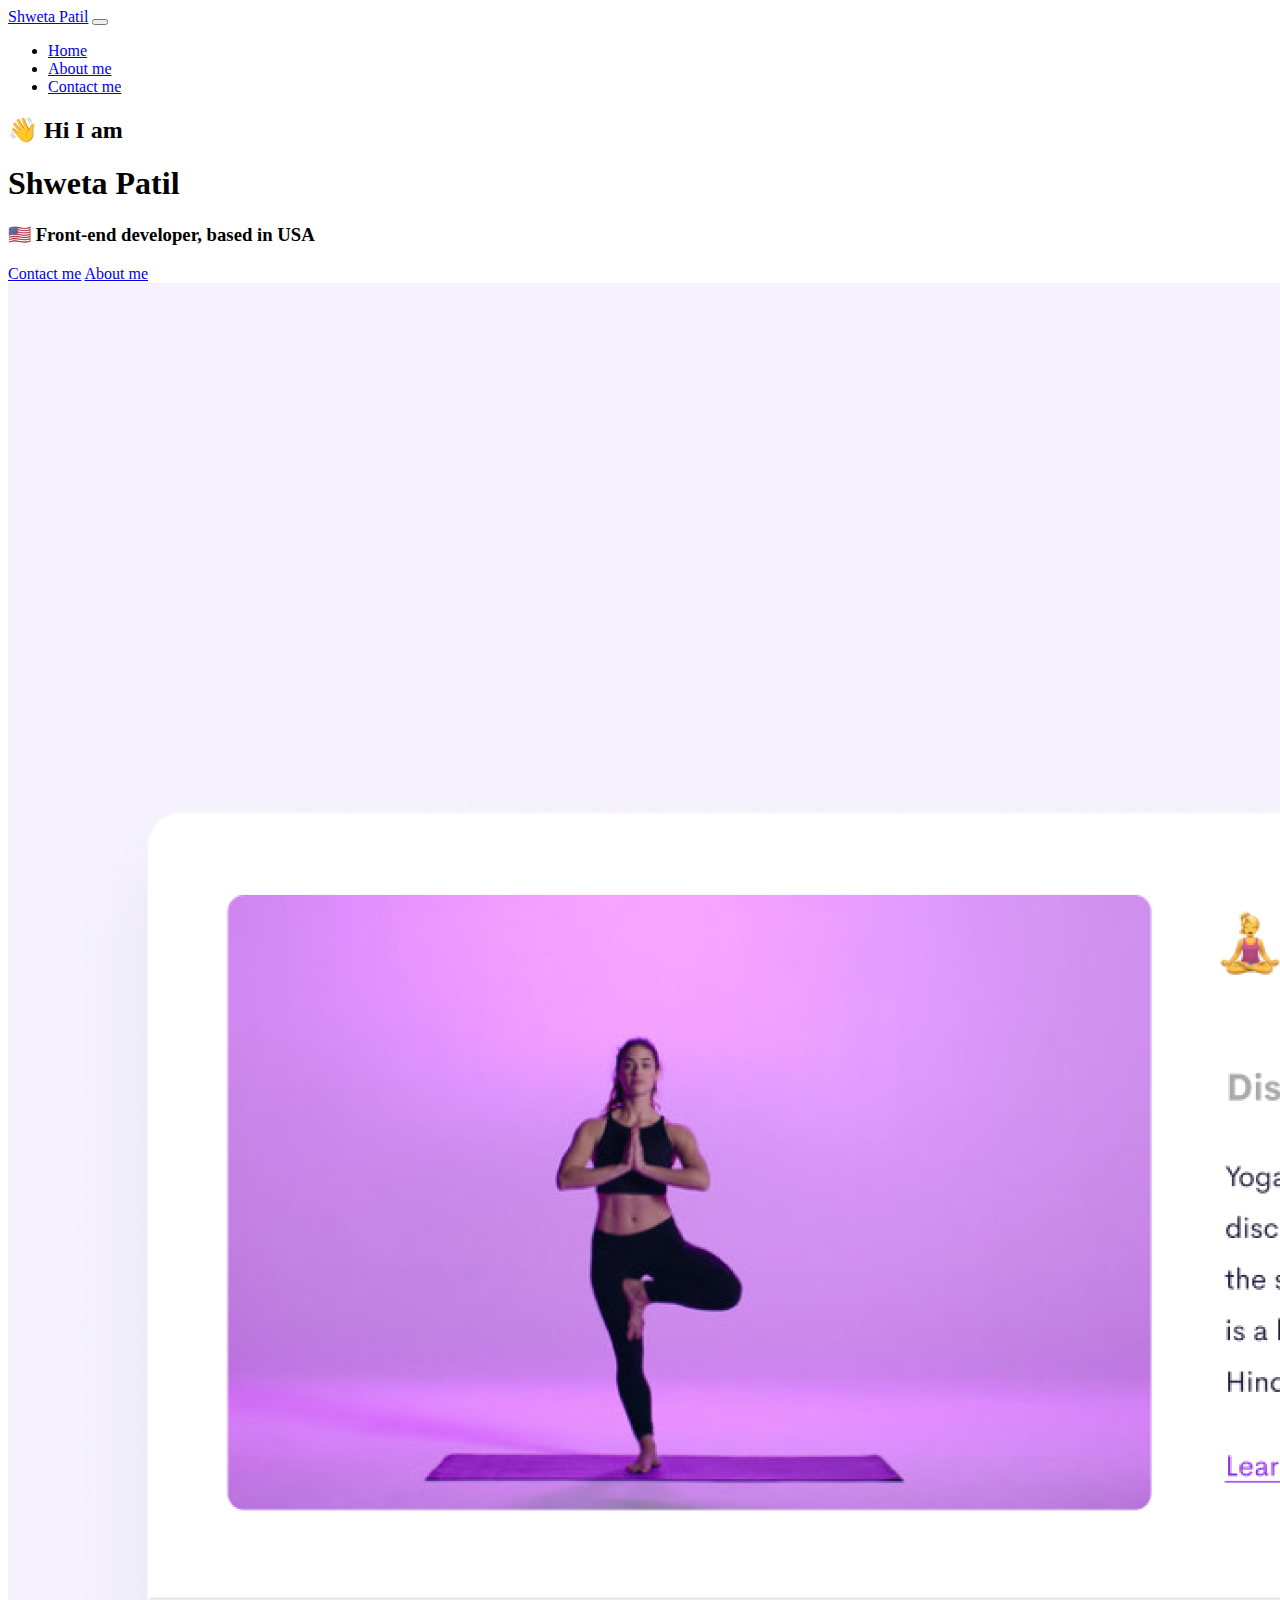
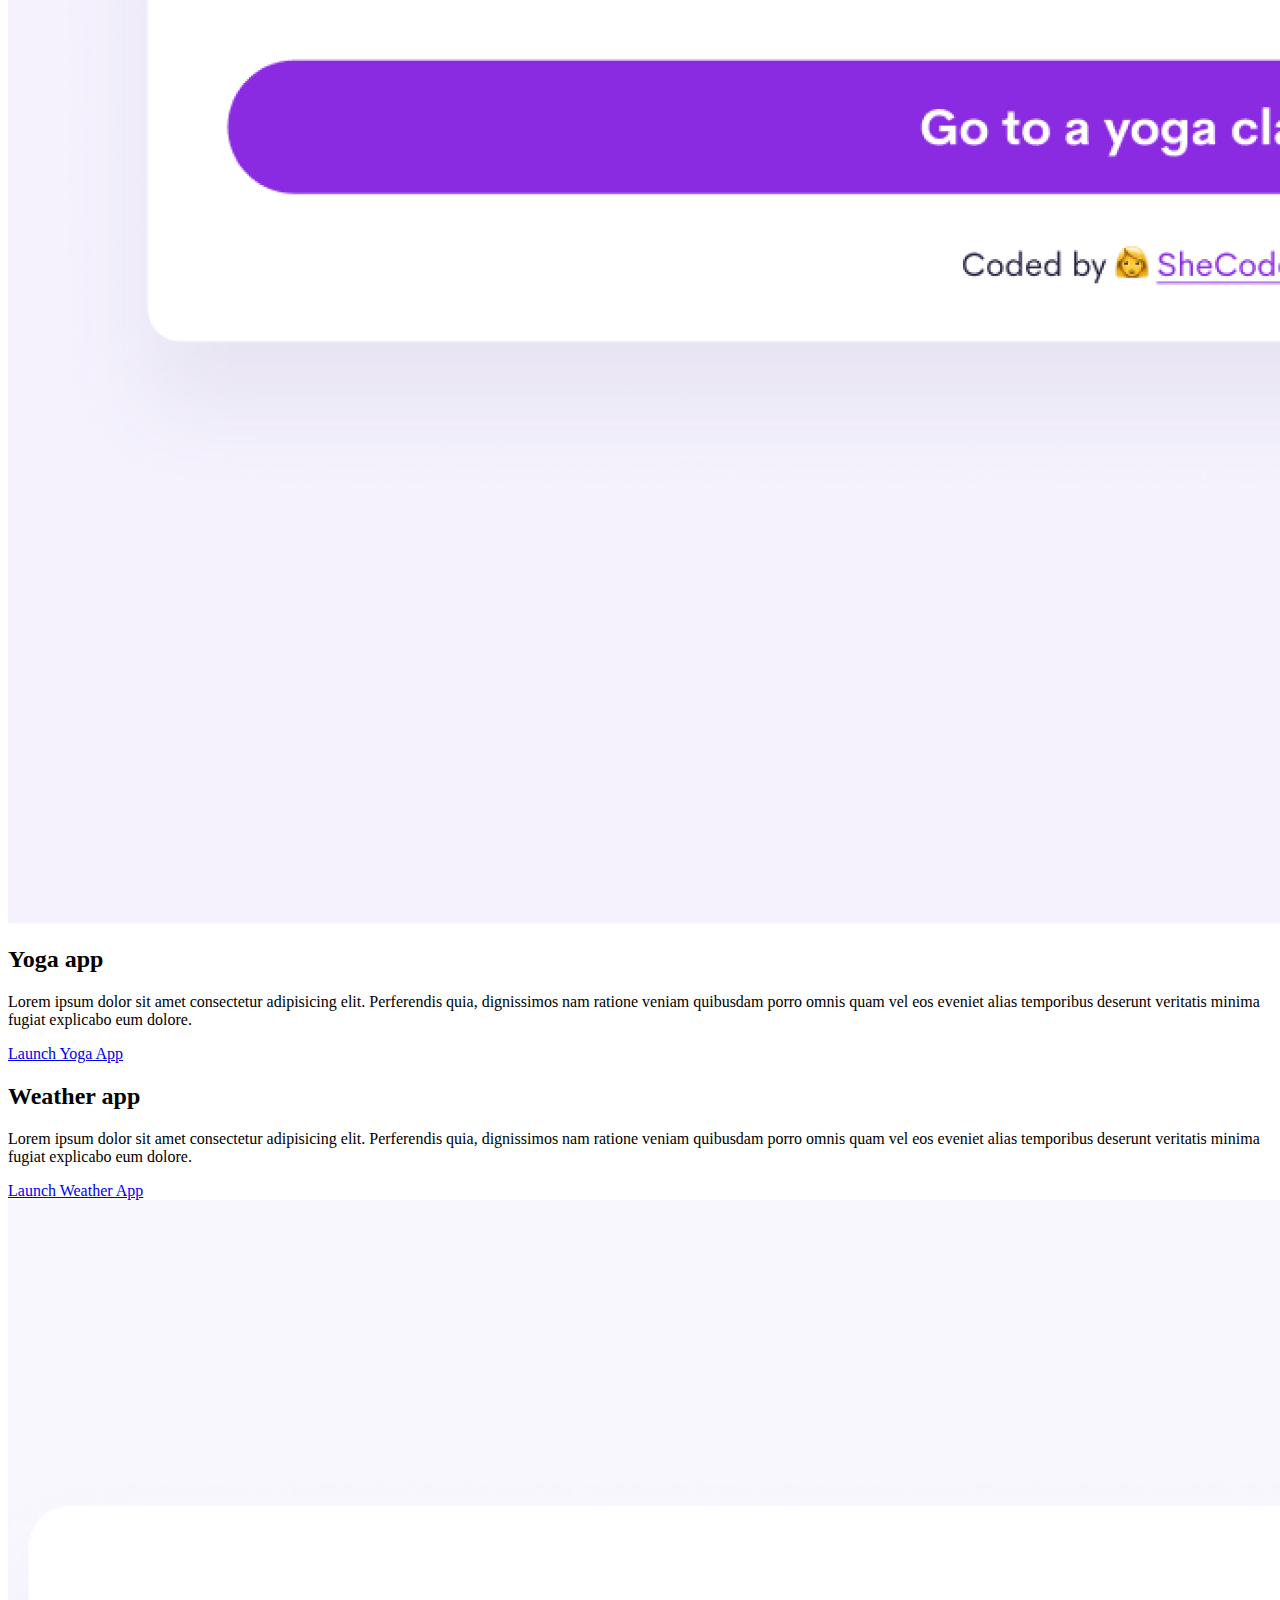
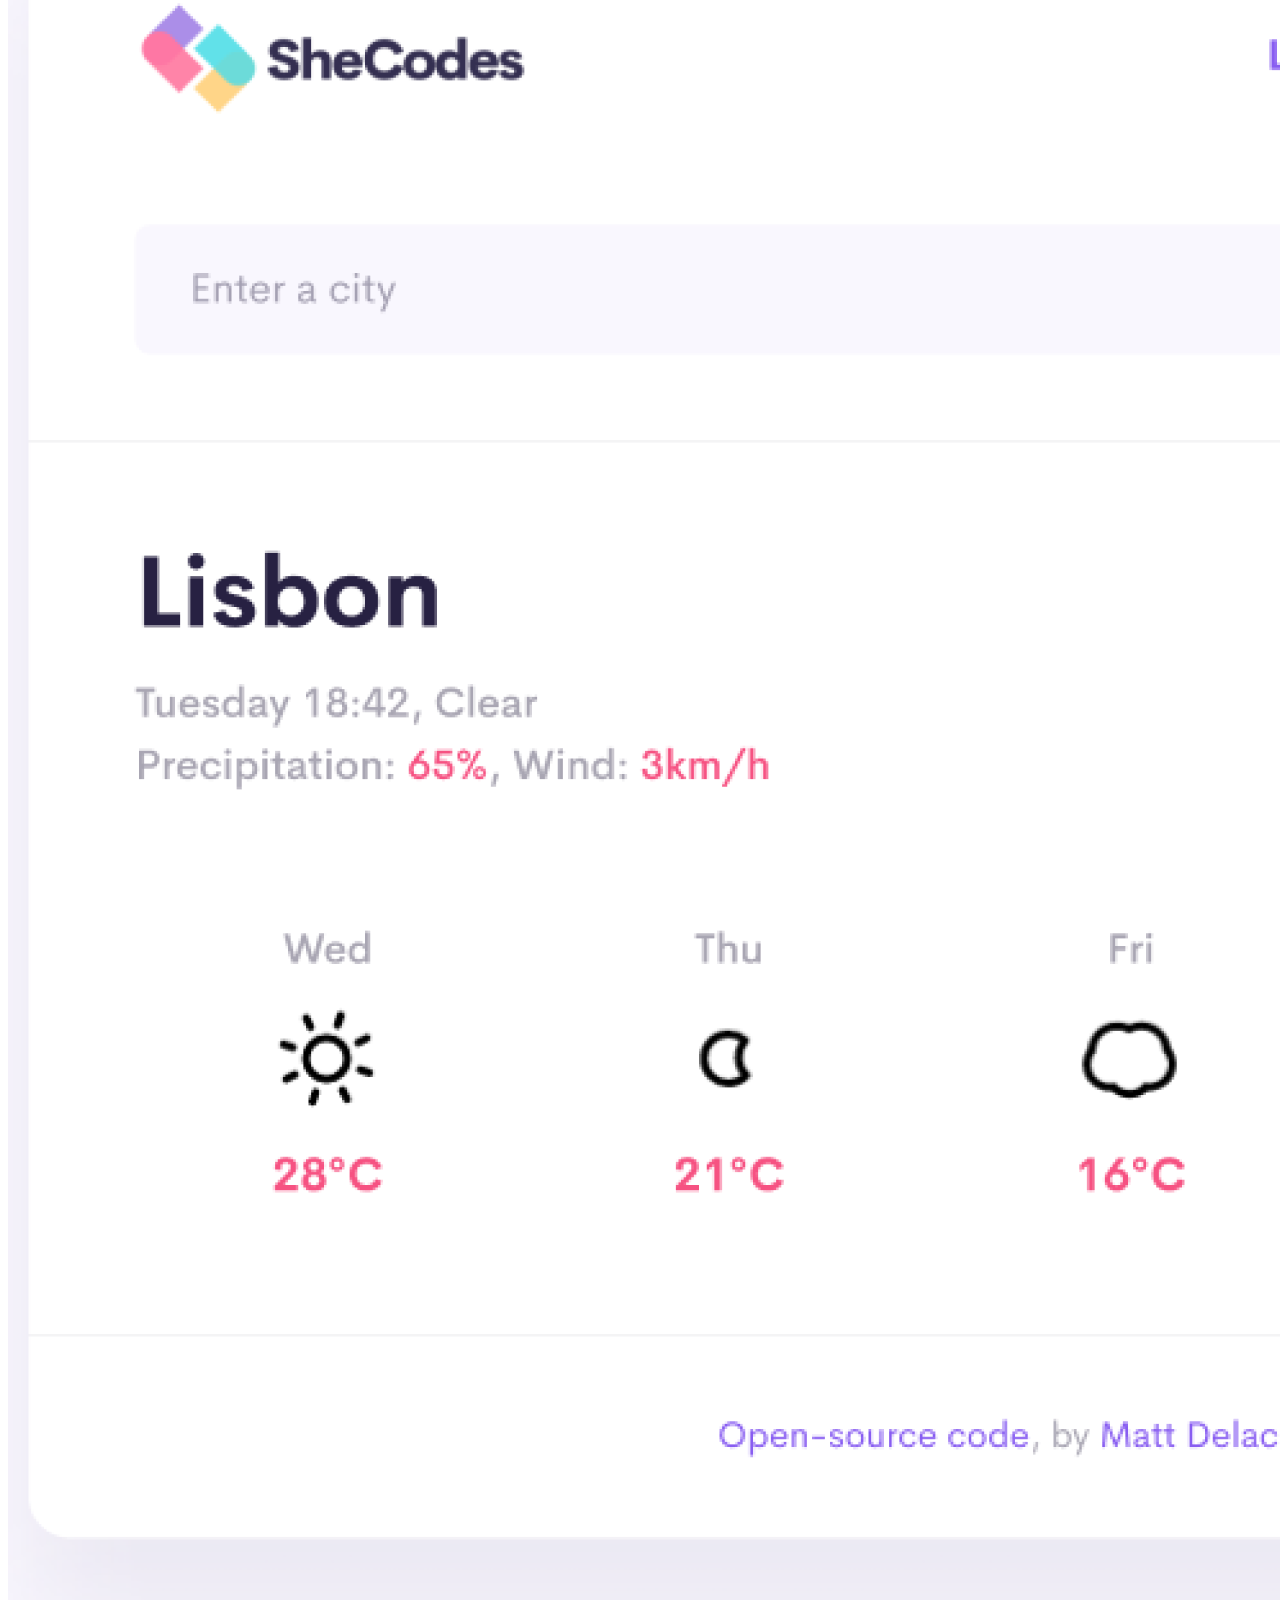
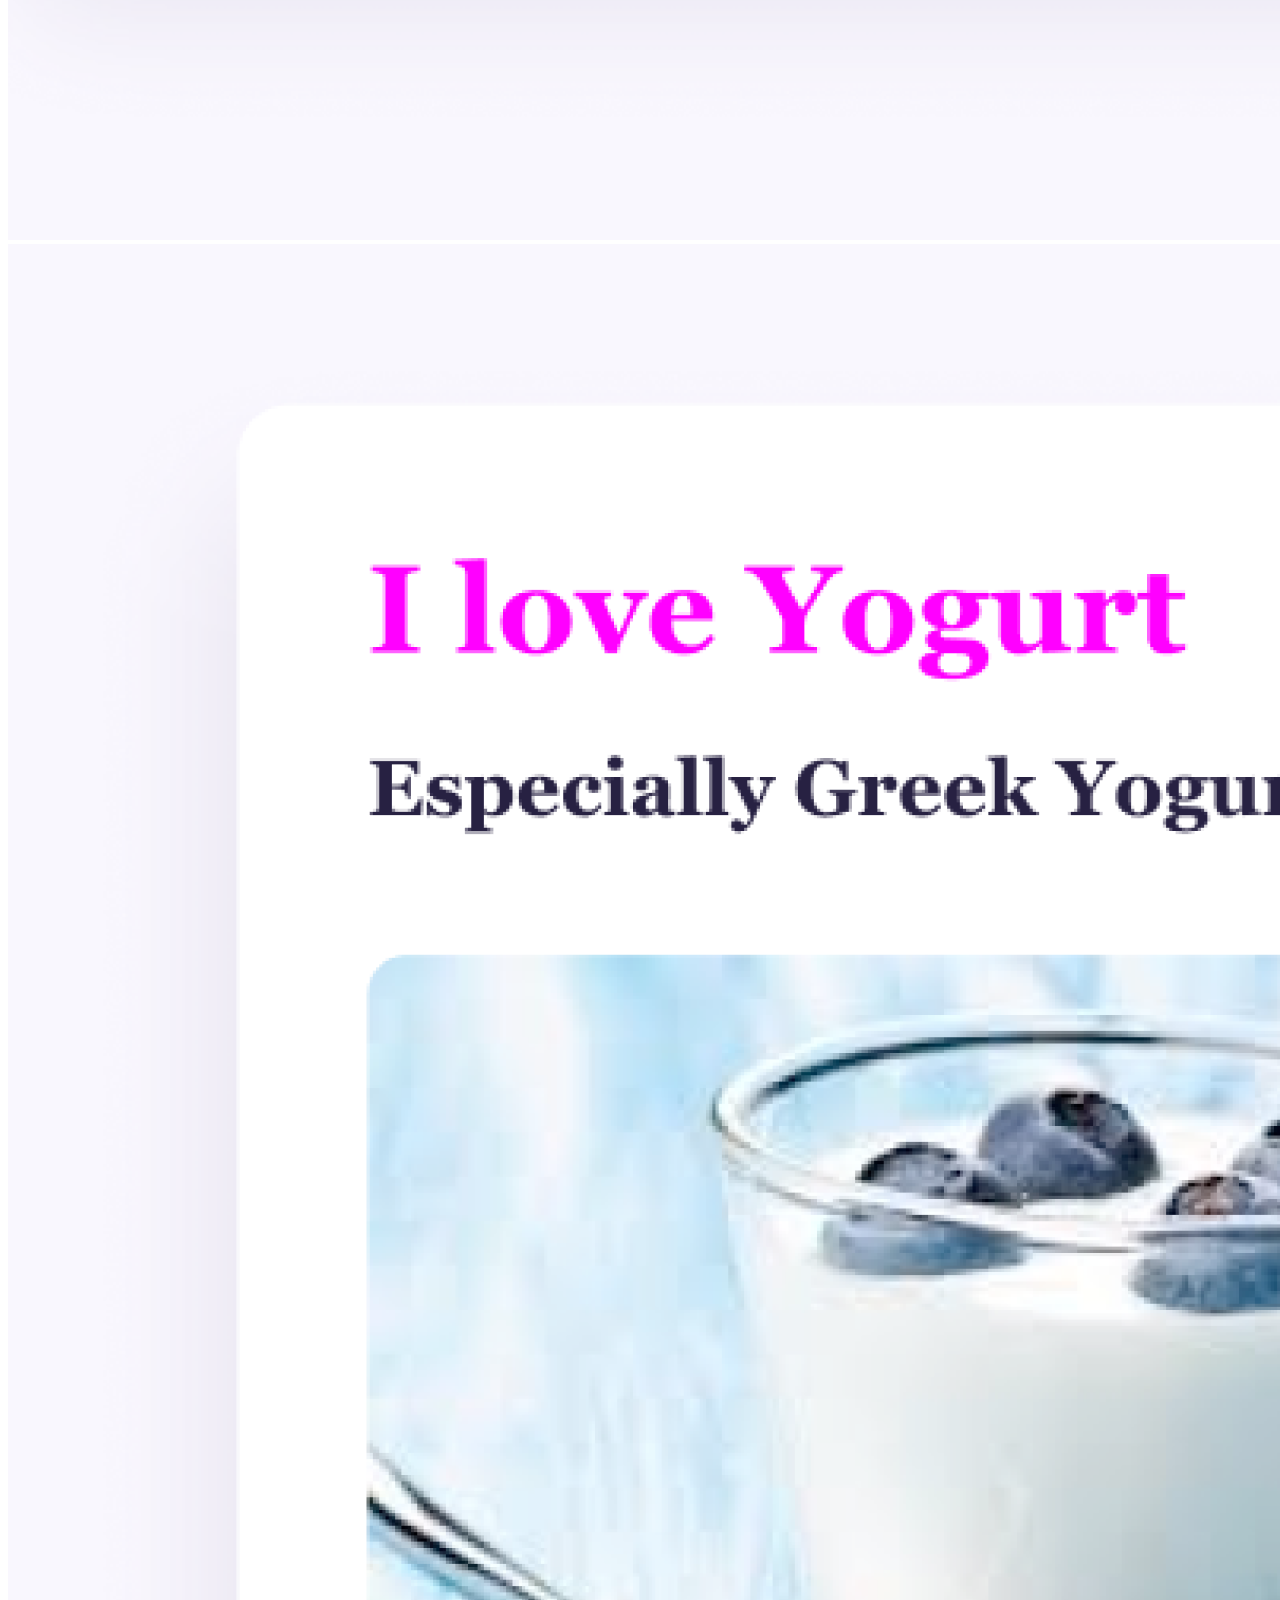
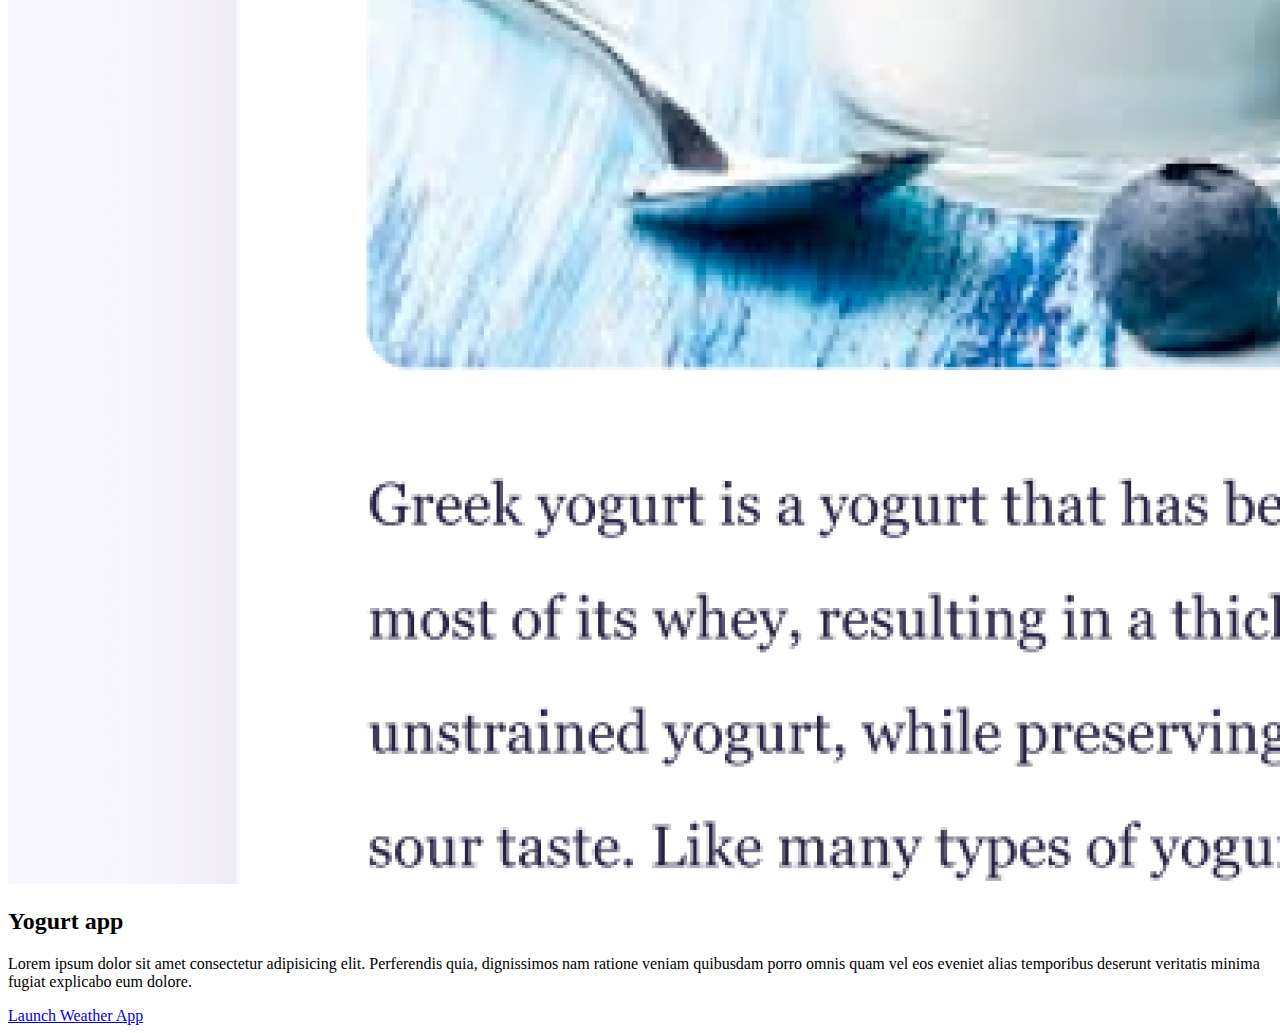
==== index.html @ 8861c7c2 "initial file structure" ====
<!DOCTYPE html>
<html lang="en">
  <head>
    <meta charset="UTF-8" />
    <meta name="description" content="This is an website about Shweta Patil" />
    <meta http-equiv="X-UA-Compatible" content="IE=edge" />
    <meta name="viewport" content="width=device-width, initial-scale=1.0" />
    <title>Shweta Patil</title>
    <link
      href="https://cdn.jsdelivr.net/npm/bootstrap@5.0.0-beta2/dist/css/bootstrap.min.css"
      rel="stylesheet"
      integrity="sha384-BmbxuPwQa2lc/FVzBcNJ7UAyJxM6wuqIj61tLrc4wSX0szH/Ev+nYRRuWlolflfl"
      crossorigin="anonymous"
    />
    <script
      src="https://cdn.jsdelivr.net/npm/bootstrap@5.0.0-beta2/dist/js/bootstrap.bundle.min.js"
      integrity="sha384-b5kHyXgcpbZJO/tY9Ul7kGkf1S0CWuKcCD38l8YkeH8z8QjE0GmW1gYU5S9FOnJ0"
      crossorigin="anonymous"
    ></script>
    <link rel="stylesheet" href="/css/style.css" />
  </head>
  <body>
    <nav class="navbar navbar-expand-lg navbar-light bg-light fixed-top">
      <div class="container">
        <a class="navbar-brand" href="/index.html">Shweta Patil</a>
        <button
          class="navbar-toggler"
          type="button"
          data-bs-toggle="collapse"
          data-bs-target="#navbarNav"
          aria-controls="navbarNav"
          aria-expanded="false"
          aria-label="Toggle navigation"
        >
          <span class="navbar-toggler-icon"></span>
        </button>
        <div class="collapse navbar-collapse" id="navbarNav">
          <ul class="navbar-nav">
            <li class="nav-item">
              <a class="nav-link active" aria-current="page" href="/index.html"
                >Home</a
              >
            </li>
            <li class="nav-item">
              <a class="nav-link" href="/about.html">About me</a>
            </li>
            <li class="nav-item">
              <a class="nav-link" href="/about.html#contact">Contact me</a>
            </li>
          </ul>
        </div>
      </div>
    </nav>
    <h2 class="text-center">👋 Hi I am</h2>
    <h1 class="text-center">Shweta Patil</h1>
    <h3 class="text-center">🇺🇸 Front-end developer, based in USA</h3>
    <div class="navigation-links mb-5">
      <a href="/about.html#contact" class="primary-link">Contact me</a>
      <a href="/about.html" class="secondary-link">About me</a>
    </div>
    <div class="container">
      <div class="row">
        <div class="col-6">
          <img
            src="/images/yoga.png"
            alt="yoga-photo"
            class="img-fluid rounded"
          />
        </div>
        <div class="col-6">
          <h2 class="mb-3">Yoga app</h2>
          <p>
            Lorem ipsum dolor sit amet consectetur adipisicing elit. Perferendis
            quia, dignissimos nam ratione veniam quibusdam porro omnis quam vel
            eos eveniet alias temporibus deserunt veritatis minima fugiat
            explicabo eum dolore.
          </p>
          <div class="mt-5">
            <a href="#" class="primary-link">Launch Yoga App</a>
          </div>
        </div>
      </div>
      <div class="row mt-5">
        <div class="col-6">
          <h2 class="mb-3">Weather app</h2>
          <p>
            Lorem ipsum dolor sit amet consectetur adipisicing elit. Perferendis
            quia, dignissimos nam ratione veniam quibusdam porro omnis quam vel
            eos eveniet alias temporibus deserunt veritatis minima fugiat
            explicabo eum dolore.
          </p>
          <div class="mt-5">
            <a href="#" class="primary-link">Launch Weather App</a>
          </div>
        </div>
        <div class="col-6">
          <img
            src="/images/weather.png"
            alt="weather-forecast-photo"
            class="img-fluid rounded"
          />
        </div>
      </div>
      <div class="row mt-5">
        <div class="col-6">
          <img
            src="/images/yogurt.png"
            alt="yogurt-photo"
            class="img-fluid rounded"
          />
        </div>
        <div class="col-6">
          <h2 class="mb-3">Yogurt app</h2>
          <p>
            Lorem ipsum dolor sit amet consectetur adipisicing elit. Perferendis
            quia, dignissimos nam ratione veniam quibusdam porro omnis quam vel
            eos eveniet alias temporibus deserunt veritatis minima fugiat
            explicabo eum dolore.
          </p>
          <div class="mt-5">
            <a href="#" class="primary-link">Launch Weather App</a>
          </div>
        </div>
      </div>
    </div>
  </body>
</html>
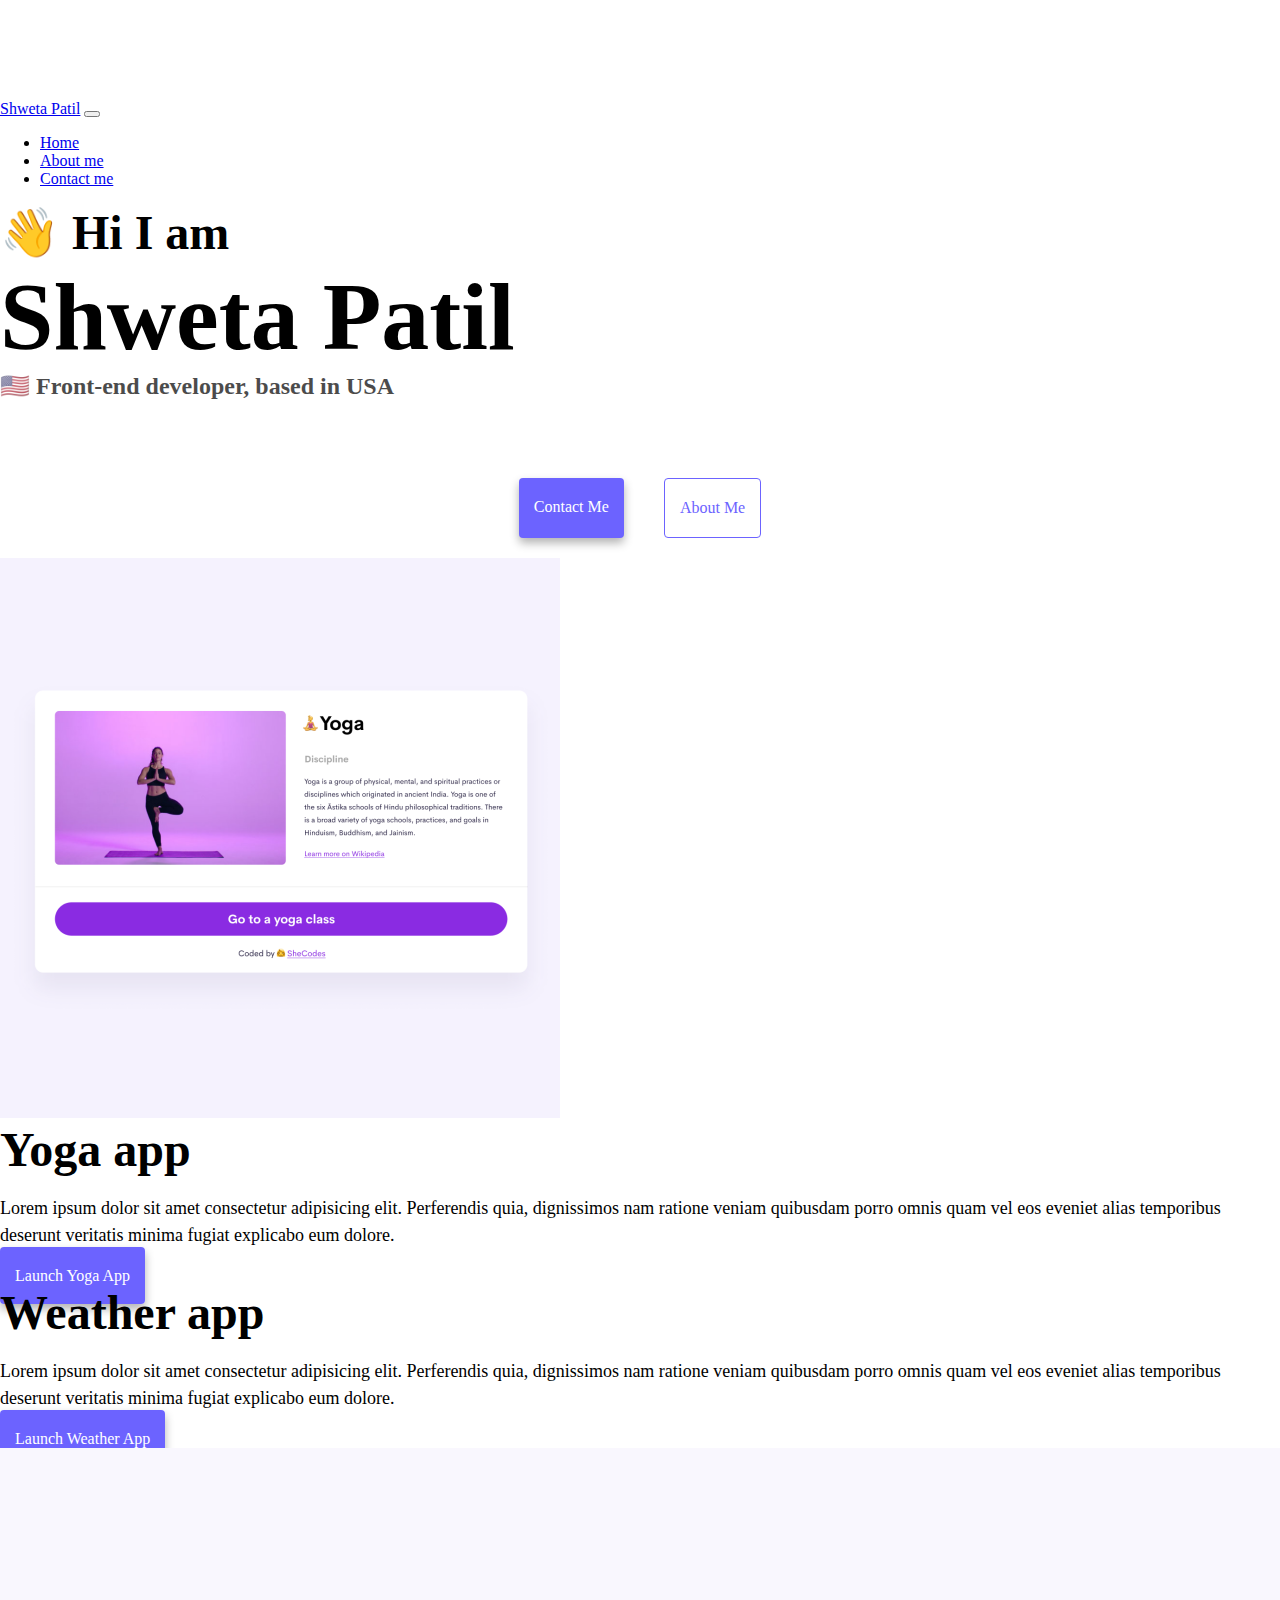
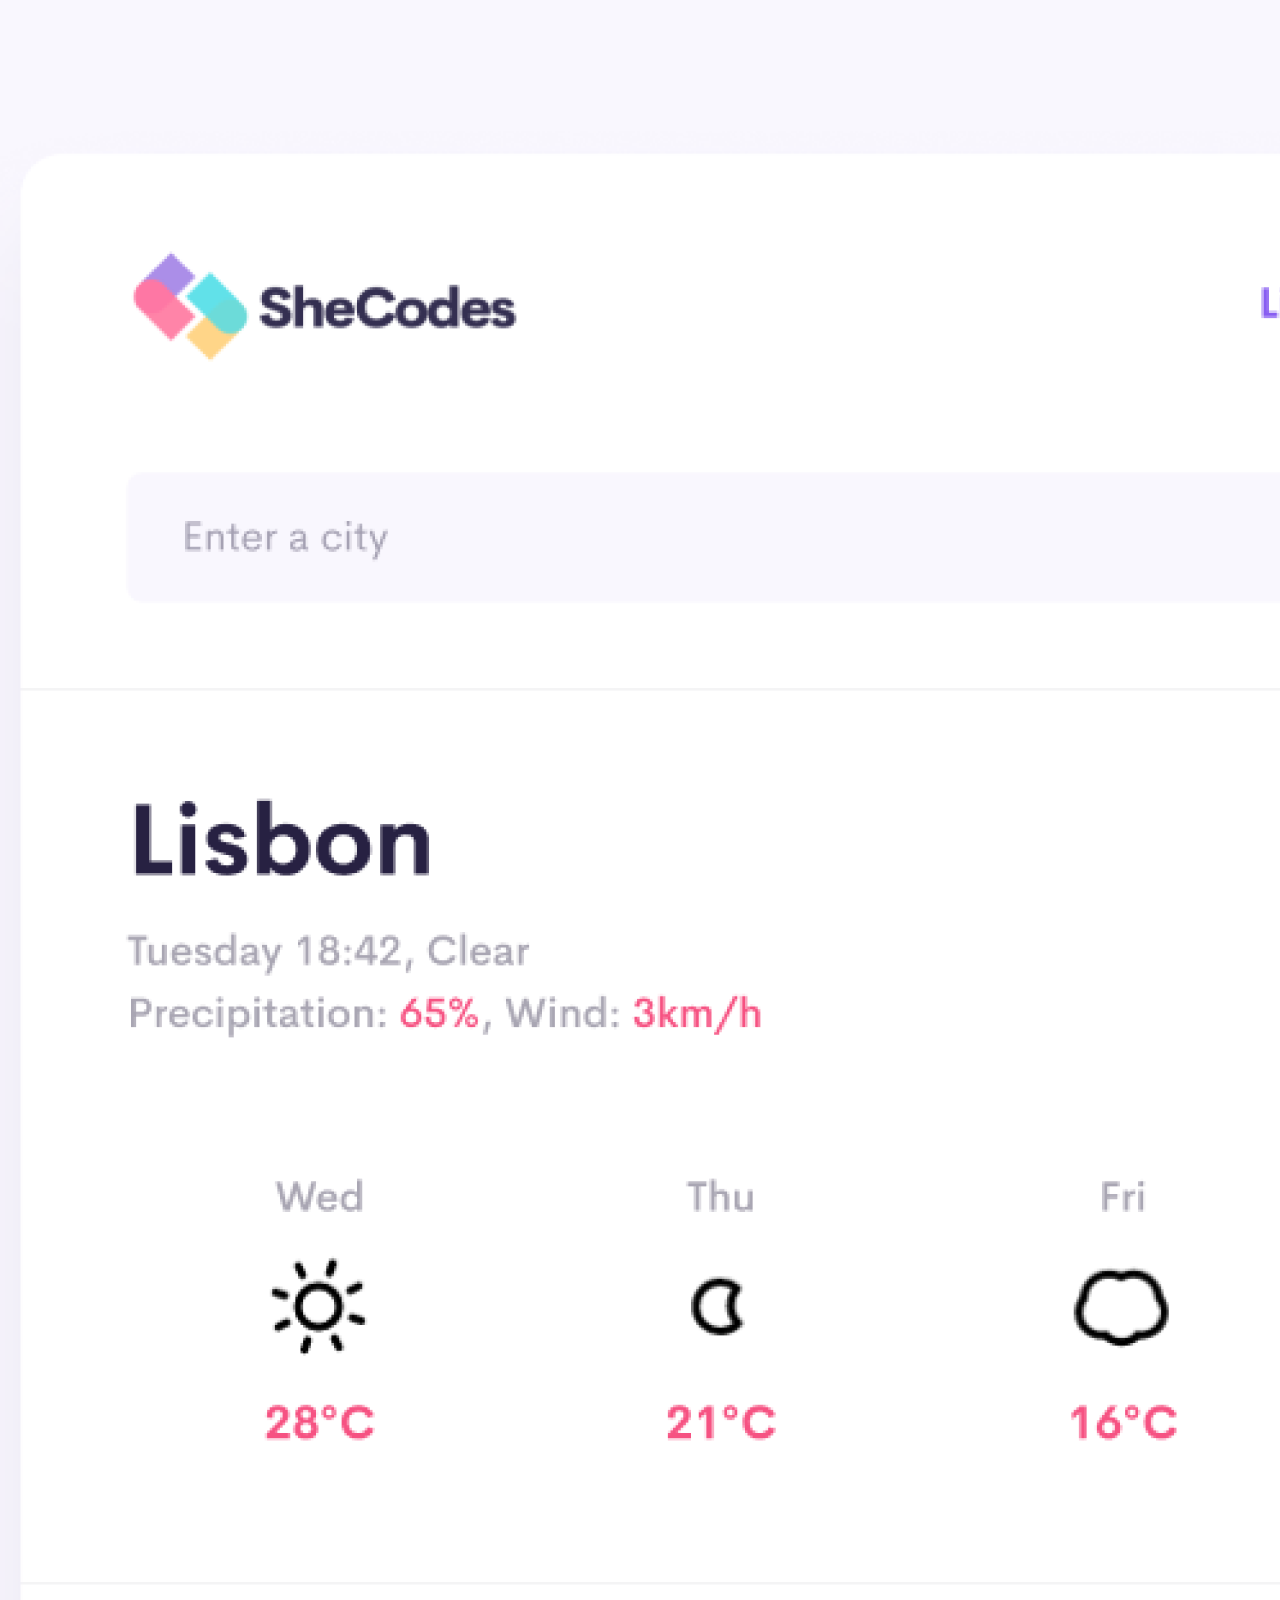
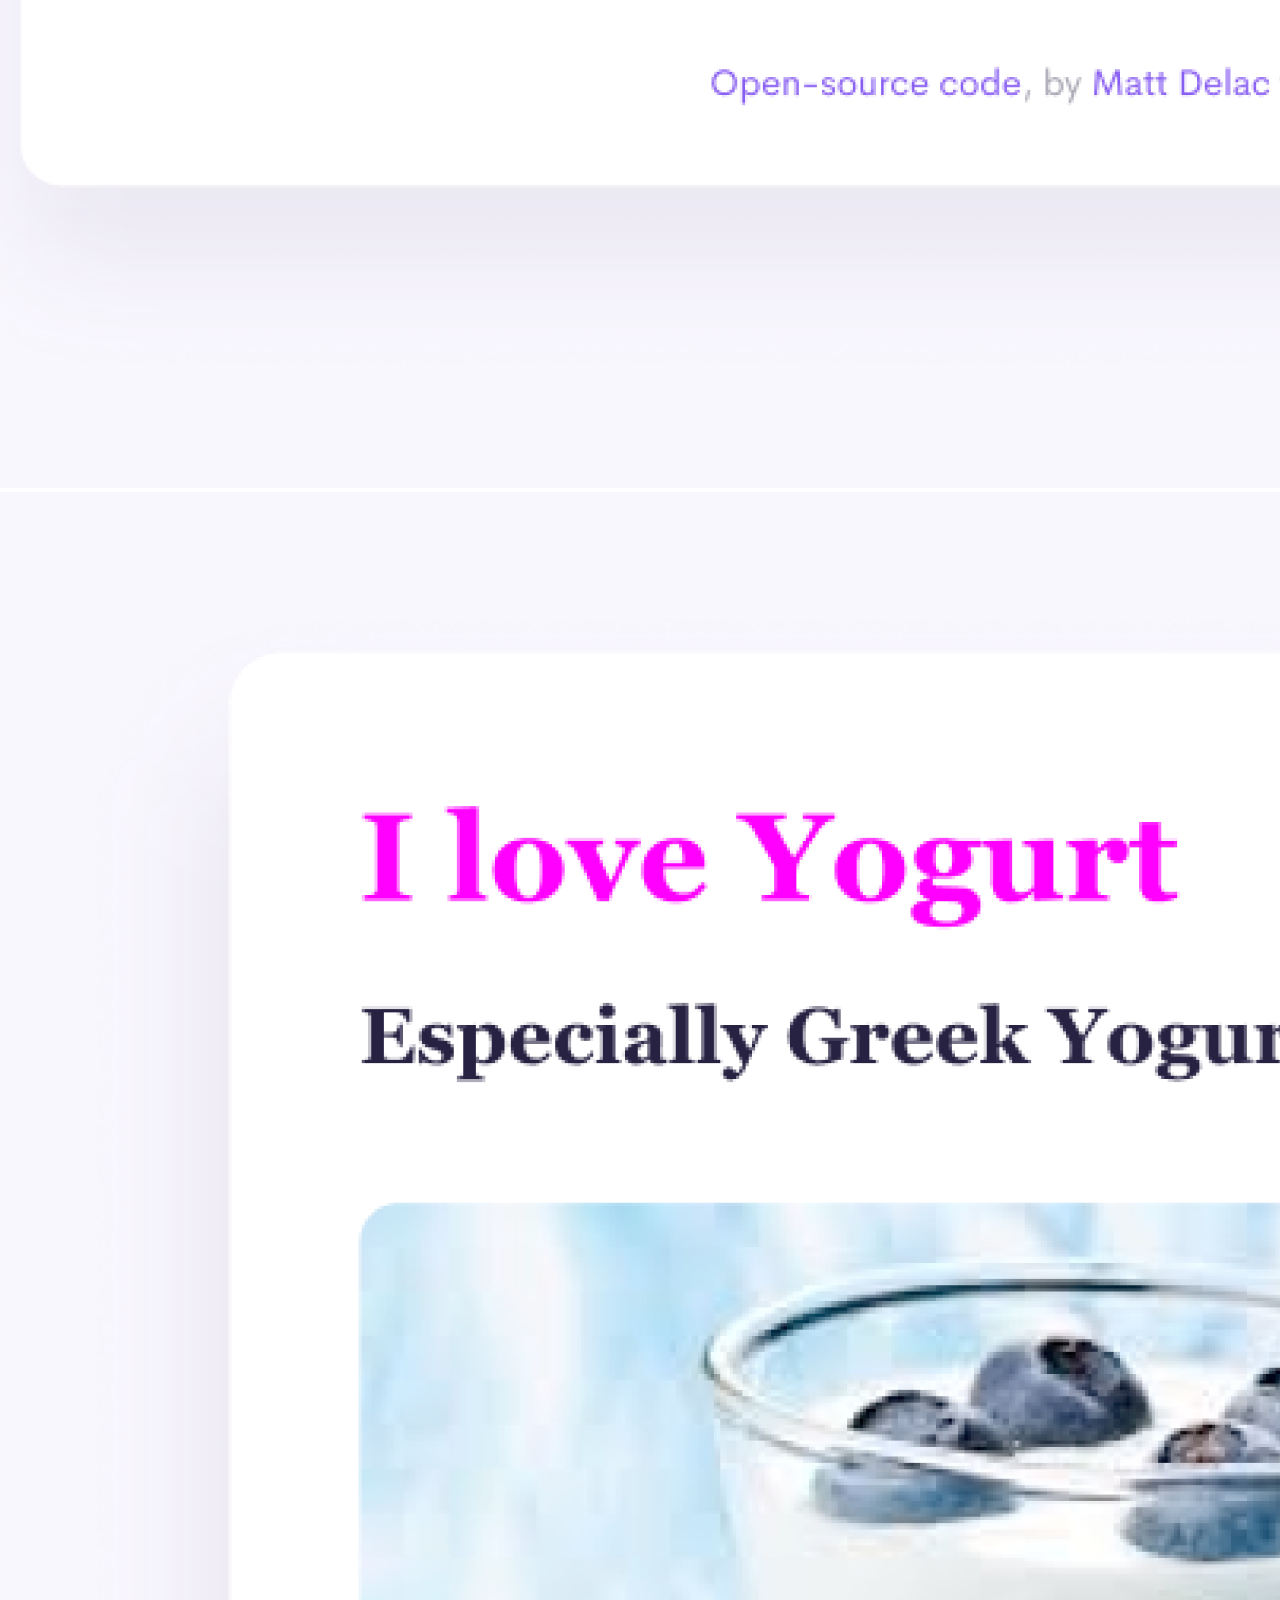
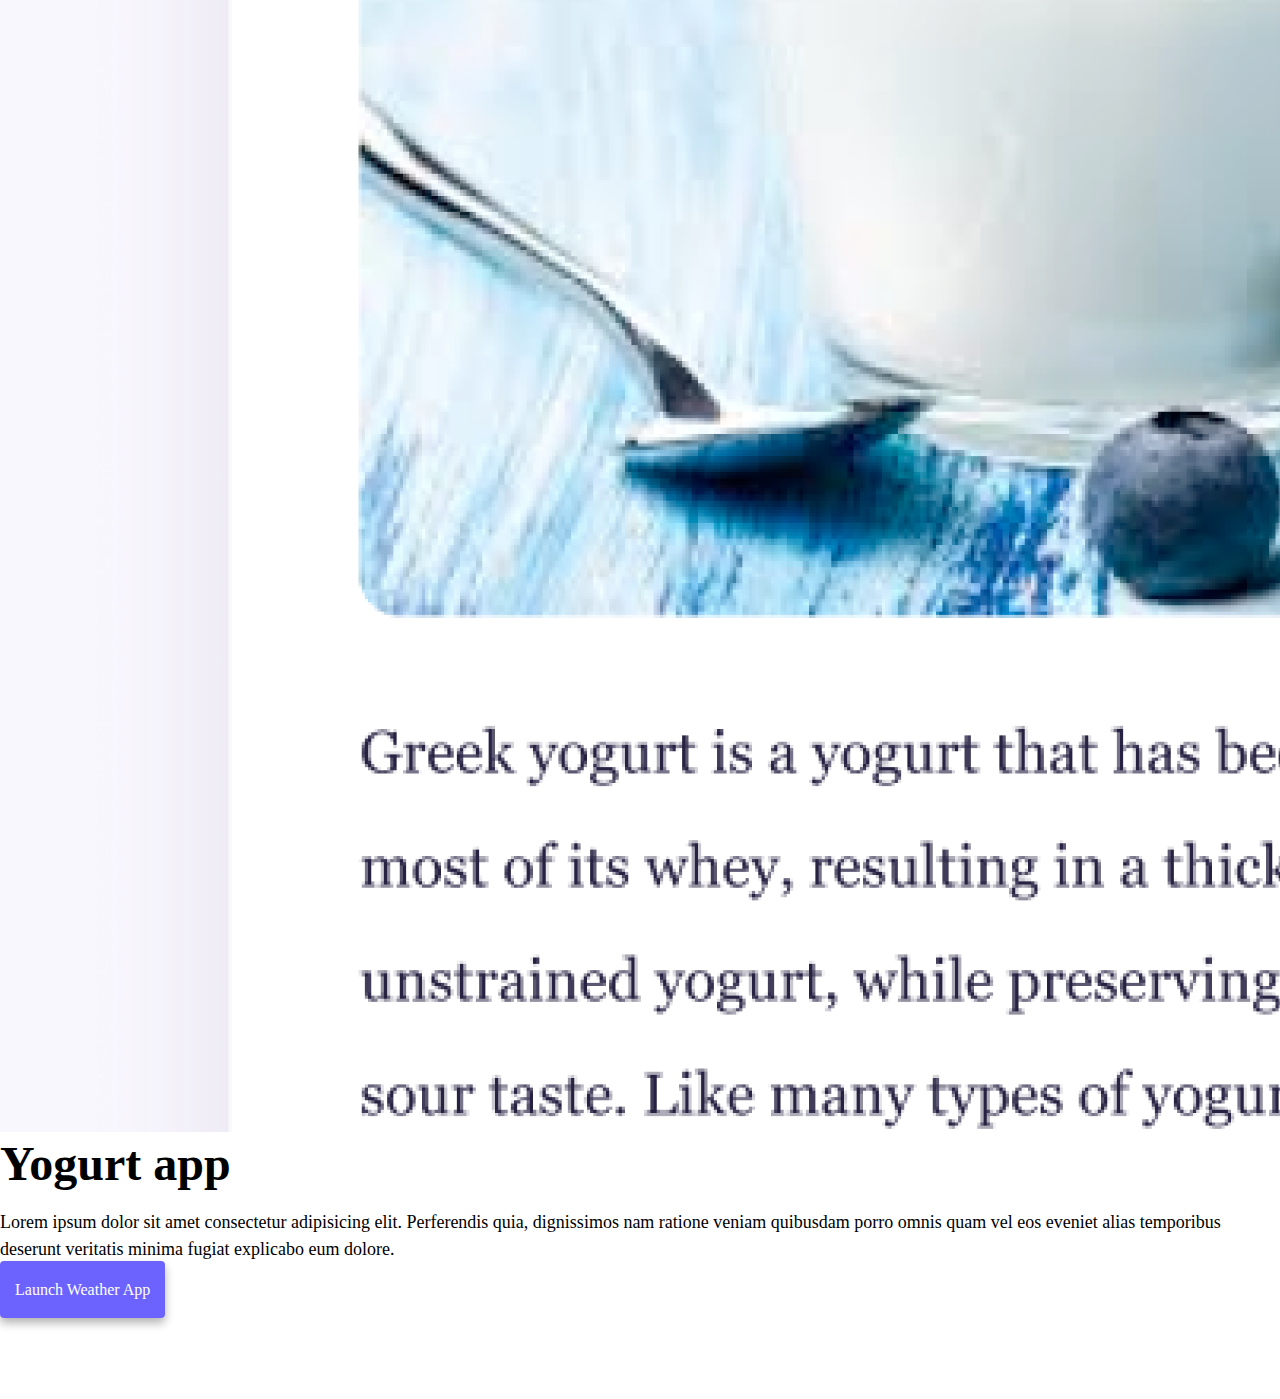
==== commit 010992c7: "added path for css" ====
--- a/index.html
+++ b/index.html
@@ -17,12 +17,12 @@
       integrity="sha384-b5kHyXgcpbZJO/tY9Ul7kGkf1S0CWuKcCD38l8YkeH8z8QjE0GmW1gYU5S9FOnJ0"
       crossorigin="anonymous"
     ></script>
-    <link rel="stylesheet" href="/css/style.css" />
+    <link rel="stylesheet" href="/css/styles.css" />
   </head>
   <body>
     <nav class="navbar navbar-expand-lg navbar-light bg-light fixed-top">
       <div class="container">
-        <a class="navbar-brand" href="/index.html">Shweta Patil</a>
+        <a class="navbar-brand" href="/" title="Homepage">Shweta Patil</a>
         <button
           class="navbar-toggler"
           type="button"
@@ -37,15 +37,26 @@
         <div class="collapse navbar-collapse" id="navbarNav">
           <ul class="navbar-nav">
             <li class="nav-item">
-              <a class="nav-link active" aria-current="page" href="/index.html"
+              <a
+                class="nav-link active"
+                aria-current="page"
+                href="/"
+                tilte="Homepage"
                 >Home</a
               >
             </li>
             <li class="nav-item">
-              <a class="nav-link" href="/about.html">About me</a>
+              <a class="nav-link" href="/about.html" title="About Shweta Patil"
+                >About me</a
+              >
             </li>
             <li class="nav-item">
-              <a class="nav-link" href="/about.html#contact">Contact me</a>
+              <a
+                class="nav-link"
+                href="/about.html#contact"
+                title="Contact Shweta Patil"
+                >Contact me</a
+              >
             </li>
           </ul>
         </div>
@@ -54,20 +65,29 @@
     <h2 class="text-center">👋 Hi I am</h2>
     <h1 class="text-center">Shweta Patil</h1>
     <h3 class="text-center">🇺🇸 Front-end developer, based in USA</h3>
-    <div class="navigation-links mb-5">
-      <a href="/about.html#contact" class="primary-link">Contact me</a>
-      <a href="/about.html" class="secondary-link">About me</a>
+    <br />
+    <div class="text-center navigation-links mb-5">
+      <a
+        href="/about.html#contact"
+        class="primary-link"
+        title="Contact Shweta Patil"
+        >Contact me</a
+      >
+      <a href="/about.html" class="secondary-link" title="About Shweta Patil"
+        >About me</a
+      >
     </div>
     <div class="container">
       <div class="row">
         <div class="col-6">
           <img
             src="/images/yoga.png"
+            width="560px"
             alt="yoga-photo"
-            class="img-fluid rounded"
+            class="mg-fluid rounded d-none d-sm-block"
           />
         </div>
-        <div class="col-6">
+        <div class="col-sm-6">
           <h2 class="mb-3">Yoga app</h2>
           <p>
             Lorem ipsum dolor sit amet consectetur adipisicing elit. Perferendis
@@ -76,12 +96,14 @@
             explicabo eum dolore.
           </p>
           <div class="mt-5">
-            <a href="#" class="primary-link">Launch Yoga App</a>
+            <a href="#" class="primary-link project-link" title="Yoga project"
+              >Launch Yoga App</a
+            >
           </div>
         </div>
       </div>
       <div class="row mt-5">
-        <div class="col-6">
+        <div class="col-sm-6">
           <h2 class="mb-3">Weather app</h2>
           <p>
             Lorem ipsum dolor sit amet consectetur adipisicing elit. Perferendis
@@ -90,14 +112,19 @@
             explicabo eum dolore.
           </p>
           <div class="mt-5">
-            <a href="#" class="primary-link">Launch Weather App</a>
+            <a
+              href="#"
+              class="primary-link project-link"
+              title="Weather project"
+              >Launch Weather App</a
+            >
           </div>
         </div>
-        <div class="col-6">
+        <div class="col-sm-6">
           <img
             src="/images/weather.png"
             alt="weather-forecast-photo"
-            class="img-fluid rounded"
+            class="img-fluid rounded d-none d-sm-block"
           />
         </div>
       </div>
@@ -109,7 +136,7 @@
             class="img-fluid rounded"
           />
         </div>
-        <div class="col-6">
+        <div class="col-sm-6">
           <h2 class="mb-3">Yogurt app</h2>
           <p>
             Lorem ipsum dolor sit amet consectetur adipisicing elit. Perferendis
@@ -118,7 +145,12 @@
             explicabo eum dolore.
           </p>
           <div class="mt-5">
-            <a href="#" class="primary-link">Launch Weather App</a>
+            <a
+              href="#"
+              class="primary-link project-link"
+              title="Weather project"
+              >Launch Weather App</a
+            >
           </div>
         </div>
       </div>
--- a/css/styles.css
+++ b/css/styles.css
@@ -0,0 +1,115 @@
+:root {
+  --primary-color: #6c63ff;
+  --secondary-color: #f5f2fe;
+  --box-shadow: 0 5px 10px rgba(0, 0, 0, 0.3);
+}
+
+body {
+  margin: 100px 0;
+}
+
+h1,
+h2,
+h3 {
+  margin: 0;
+}
+
+h1 {
+  font-size: 96px;
+}
+
+h2 {
+  font-size: 48px;
+}
+
+h3 {
+  font-size: 24px;
+  opacity: 0.7;
+}
+
+p {
+  font-size: 18px;
+  line-height: 1.5;
+}
+
+.navigation-links {
+  display: flex;
+  margin-top: 40px;
+  justify-content: center;
+}
+
+.navigation-links a {
+  margin: 20px;
+}
+
+.primary-link {
+  border-radius: 4px;
+  padding: 20px 15px;
+  text-decoration: none;
+  text-transform: capitalize;
+  background: var(--primary-color);
+  box-shadow: var(--box-shadow);
+  color: white;
+}
+
+.primary-link:hover {
+  color: white;
+}
+
+.secondary-link {
+  border-radius: 4px;
+  padding: 20px 15px;
+  text-decoration: none;
+  text-transform: capitalize;
+  color: var(--primary-color);
+  border: 1px solid var(--primary-color);
+}
+
+.homepage-link {
+  color: var(--primary-color);
+  text-align: center;
+  display: block;
+}
+
+.about-paragraphs {
+  margin: 30px 0;
+}
+
+.about-paragraphs p {
+  margin: 10px;
+}
+
+.email-link {
+  display: flex;
+  justify-content: center;
+  color: var(--primary-color);
+  font-size: 28px;
+  text-decoration: none;
+  text-align: center;
+}
+
+.email-link:hover {
+  text-decoration: underline;
+}
+
+@media (max-width: 576px) {
+  h1 {
+    font-size: 48px;
+    line-height: 1.5;
+  }
+
+  h2 {
+    font-size: 32px;
+    text-align: center;
+  }
+
+  p {
+    text-align: center;
+  }
+
+  .project-link {
+    display: block;
+    text-align: center;
+    margin: 0 20px;
+  }
+}
